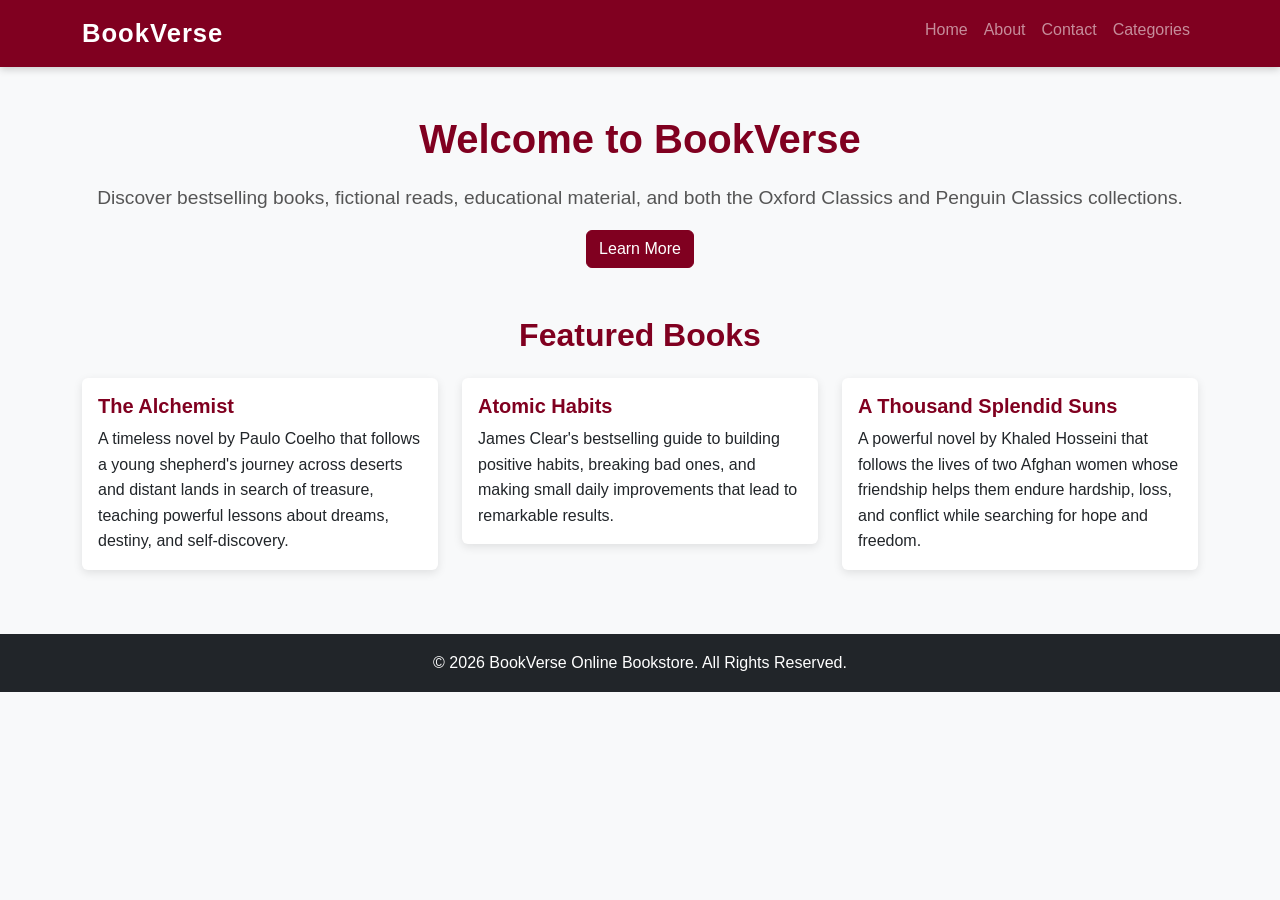
==== index.html @ 31f012ce "added contact.html to the navigation bar of all the pages" ====
<!DOCTYPE html>
<html lang="en">
<head>
    <meta charset="UTF-8">
    <meta name="viewport" content="width=device-width, initial-scale=1.0">
    <title>BookVerse Online Bookstore</title>
    <link href="https://cdn.jsdelivr.net/npm/bootstrap@5.3.3/dist/css/bootstrap.min.css" rel="stylesheet">

    <link rel="stylesheet" href="css/style.css">
</head>
<body>
    <nav class="navbar navbar-expand-lg navbar-dark custom-navbar">
    <div class="container">

        <a class="navbar-brand" href="index.html">
            BookVerse
        </a>

        <button class="navbar-toggler"
                type="button"
                data-bs-toggle="collapse"
                data-bs-target="#navbarNav">

            <span class="navbar-toggler-icon"></span>

        </button>

        <div class="collapse navbar-collapse"
             id="navbarNav">

            <ul class="navbar-nav ms-auto">

                <li class="nav-item">
                    <a class="nav-link"
                       href="index.html">
                        Home
                    </a>
                </li>

                <li class="nav-item">
                    <a class="nav-link"
                       href="about.html">
                        About
                    </a>
                </li>

                <li class="nav-item">
                    <a class="nav-link"
                       href="contact.html">
                        Contact
                    </a>
                </li>

                <li class="nav-item">
                    <a class="nav-link" href="categories.html">
                       Categories
                    </a>
                </li>

            </ul>

        </div>

    </div>
</nav>
<div class="container text-center my-5">

    <h1>Welcome to BookVerse</h1>

    <p class="lead">
        Discover bestselling books, fictional reads,
        educational material, and both the Oxford Classics
        and Penguin Classics collections.
    </p>

    <a href="about.html" class="btn btn-primary">
        Learn More
    </a>

</div>
 <div class="container">

    <h2 class="text-center mb-4">
        Featured Books
    </h2>

    <div class="row">

        <div class="col-md-4 mb-3">
            <div class="card">
                <div class="card-body">
                    <h5 class="card-title">The Alchemist</h5>
                    <p class="card-text">
                
                       A timeless novel by Paulo Coelho that follows a young shepherd's
                       journey across deserts and distant lands in search of treasure,
                       teaching powerful lessons about dreams, destiny, and self-discovery.

                    </p>
                </div>
            </div>
        </div>

        <div class="col-md-4 mb-3">
            <div class="card">
                <div class="card-body">
                    <h5 class="card-title">Atomic Habits</h5>
                    <p class="card-text">
                        James Clear's bestselling guide to building positive habits,
                        breaking bad ones, and making small daily improvements that
                        lead to remarkable results.
                    </p>
                </div>
            </div>
        </div>

        <div class="col-md-4 mb-3">
            <div class="card">
                <div class="card-body">
                    <h5 class="card-title">A Thousand Splendid Suns</h5>
                    <p class="card-text">
                        A powerful novel by Khaled Hosseini that follows the lives
                       of two Afghan women whose friendship helps them endure
                       hardship, loss, and conflict while searching for hope and
                       freedom.
                    </p>
                </div>
            </div>
        </div>

    </div>

</div>

    <footer class="bg-dark text-white text-center p-3 mt-5">
    <p>&copy; 2026 BookVerse Online Bookstore. All Rights Reserved.</p>
    </footer>
    
    <script src="https://cdn.jsdelivr.net/npm/bootstrap@5.3.3/dist/js/bootstrap.bundle.min.js"></script>
    <script src="js/script.js"></script>

</body>
</html>
---- css/style.css ----
/* =========================
   BOOKVERSE STYLESHEET
   Burgundy Edition
   ========================= */

/* General Page Styling */

body {
    font-family: Arial, sans-serif;
    background-color: #f8f9fa;
    color: #333;
    line-height: 1.6;
}


/* Navbar */

.custom-navbar {
    background-color: #800020;
    box-shadow: 0 2px 8px rgba(0, 0, 0, 0.2);
}

.navbar-brand {
    font-size: 1.6rem;
    font-weight: bold;
    letter-spacing: 1px;
}

.nav-link {
    transition: color 0.3s ease;
}

.nav-link:hover {
    color: #f4d6d6 !important;
}

/* Headings */

h1 {
    color: #800020;
    font-weight: bold;
    margin-bottom: 20px;
}

h2 {
    color: #800020;
    font-weight: bold;
}

h3 {
    color: #800020;
    margin-bottom: 15px;
}

/* Hero Section */

.lead {
    color: #555;
    font-size: 1.2rem;
}

/* Cards */

.card {
    border: none;
    box-shadow: 0 3px 10px rgba(0, 0, 0, 0.1);
    transition: transform 0.3s ease;
}

.card:hover {
    transform: translateY(-6px);
}

.card-title {
    color: #800020;
    font-weight: bold;
}

/* Buttons */

.btn-primary {
    background-color: #800020;
    border-color: #800020;
}

.btn-primary:hover {
    background-color: #660019;
    border-color: #660019;
}

/* Forms */

.form-control:focus {
    border-color: #800020;
    box-shadow: 0 0 5px rgba(128, 0, 32, 0.4);
}

/* Footer */

footer {
    background-color: #800020;
    color: white;
    margin-top: 50px;
}

footer p {
    margin: 0;
}

/* Lists */

ul li {
    margin-bottom: 8px;
}

/* Responsive Design */

@media (max-width: 768px) {

    h1 {
        font-size: 2rem;
    }

    h2 {
        font-size: 1.6rem;
    }

    .navbar-brand {
        font-size: 1.3rem;
    }

}
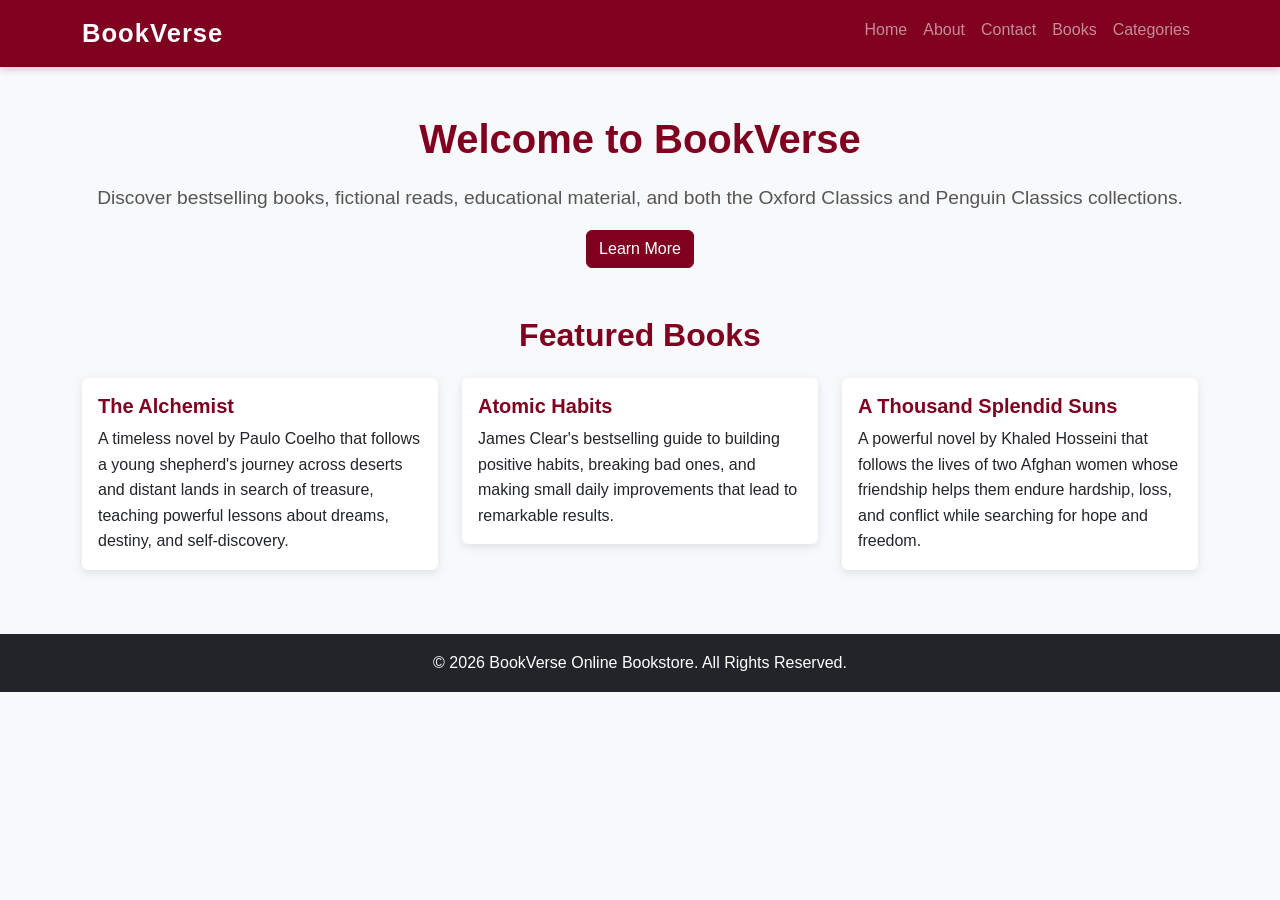
==== commit 224991c8: "updated the pages to fix the issue with the navbar" ====
--- a/index.html
+++ b/index.html
@@ -50,6 +50,12 @@
                         Contact
                     </a>
                 </li>
+
+                <li class="nav-item">
+                        <a class="nav-link" href="books.html">
+                            Books
+                        </a>
+                    </li>
 
                 <li class="nav-item">
                     <a class="nav-link" href="categories.html">
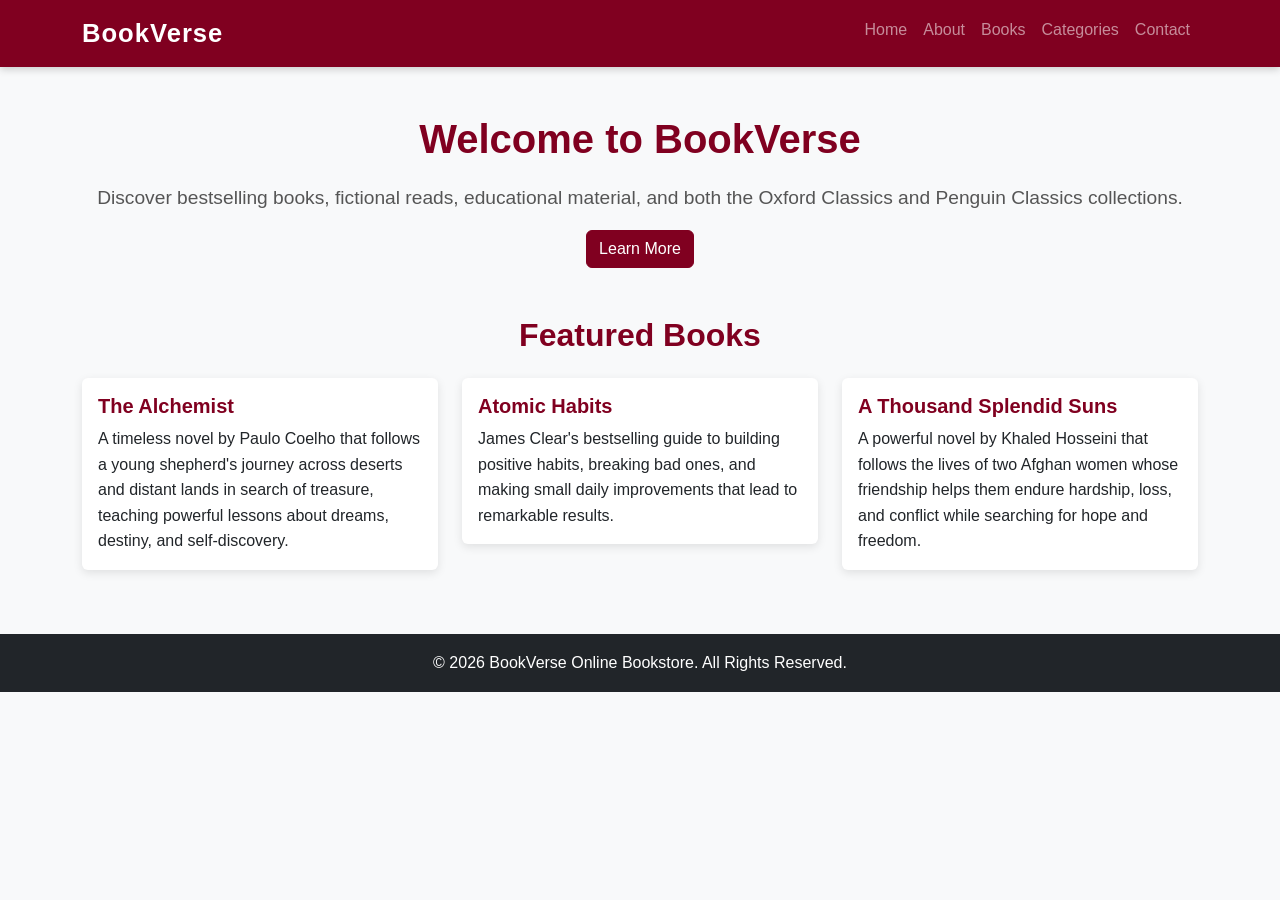
==== commit 1132cd7a: "made the navbar uniform in all the pages" ====
--- a/index.html
+++ b/index.html
@@ -30,24 +30,15 @@
 
             <ul class="navbar-nav ms-auto">
 
-                <li class="nav-item">
-                    <a class="nav-link"
-                       href="index.html">
+               <li class="nav-item">
+                    <a class="nav-link" href="index.html">
                         Home
                     </a>
                 </li>
 
                 <li class="nav-item">
-                    <a class="nav-link"
-                       href="about.html">
+                    <a class="nav-link" href="about.html">
                         About
-                    </a>
-                </li>
-
-                <li class="nav-item">
-                    <a class="nav-link"
-                       href="contact.html">
-                        Contact
                     </a>
                 </li>
 
@@ -57,12 +48,22 @@
                         </a>
                     </li>
 
+
                 <li class="nav-item">
                     <a class="nav-link" href="categories.html">
                        Categories
                     </a>
                 </li>
 
+
+
+                <li class="nav-item">
+                    <a class="nav-link" href="contact.html">
+                        Contact
+                    </a>
+                </li>
+
+               
             </ul>
 
         </div>
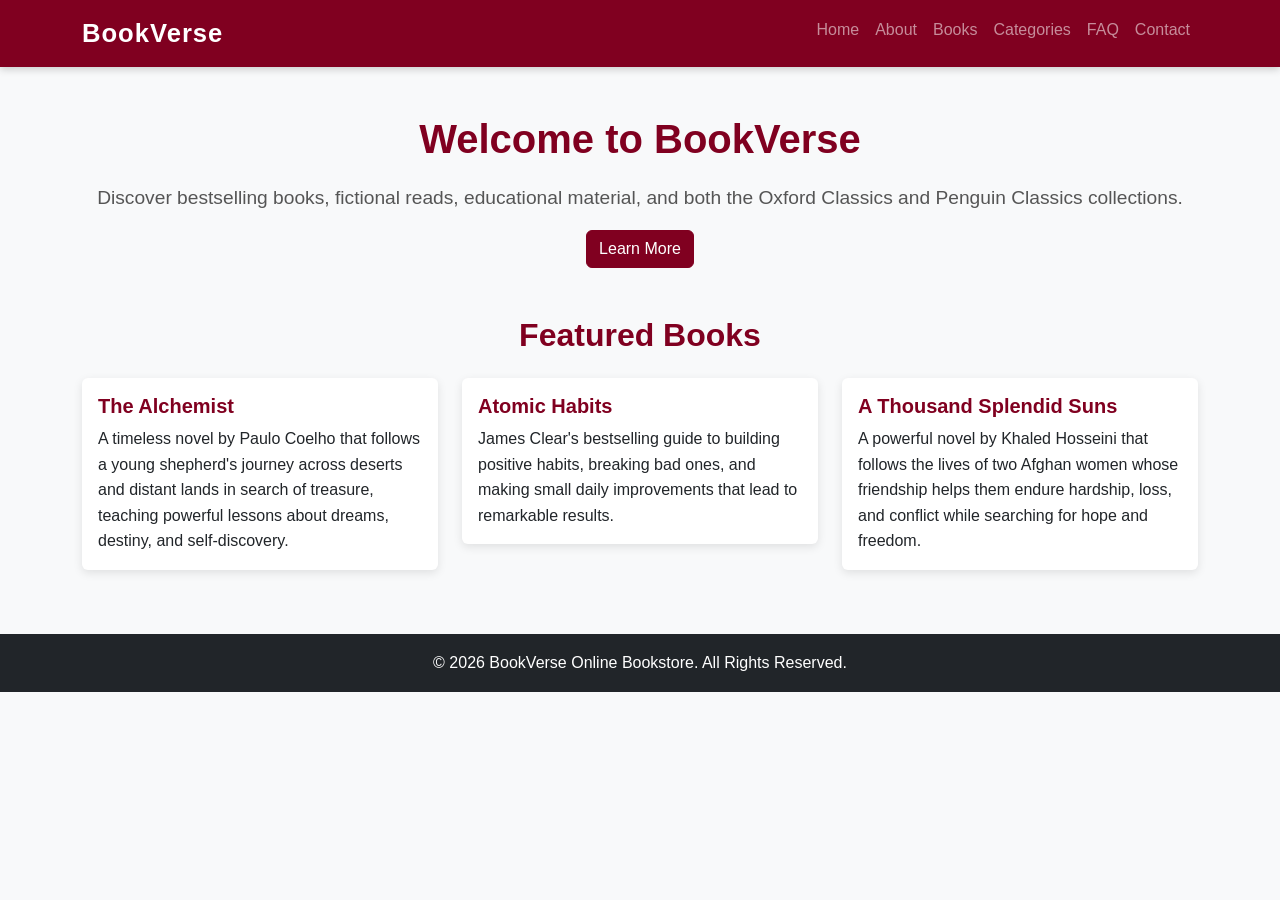
==== commit c225d660: "added faq.html to the navbar of all pages" ====
--- a/index.html
+++ b/index.html
@@ -53,6 +53,12 @@
                     <a class="nav-link" href="categories.html">
                        Categories
                     </a>
+                </li>
+
+                <li class="nav-item">
+                <a class="nav-link" href="faq.html">
+                   FAQ
+                </a>
                 </li>
 
 
--- a/css/style.css
+++ b/css/style.css
@@ -113,6 +113,24 @@
     margin-bottom: 8px;
 }
 
+.card-img-top {
+    width: 100%;
+    height: 300px;
+    object-fit: contain;
+    background-color: white;
+}
+
+/* Inline Validation */
+
+.error-message {
+    color: #800020;
+    font-size: 0.9rem;
+    font-weight: 500;
+    display: block;
+    margin-top: 5px;
+}
+
+
 /* Responsive Design */
 
 @media (max-width: 768px) {
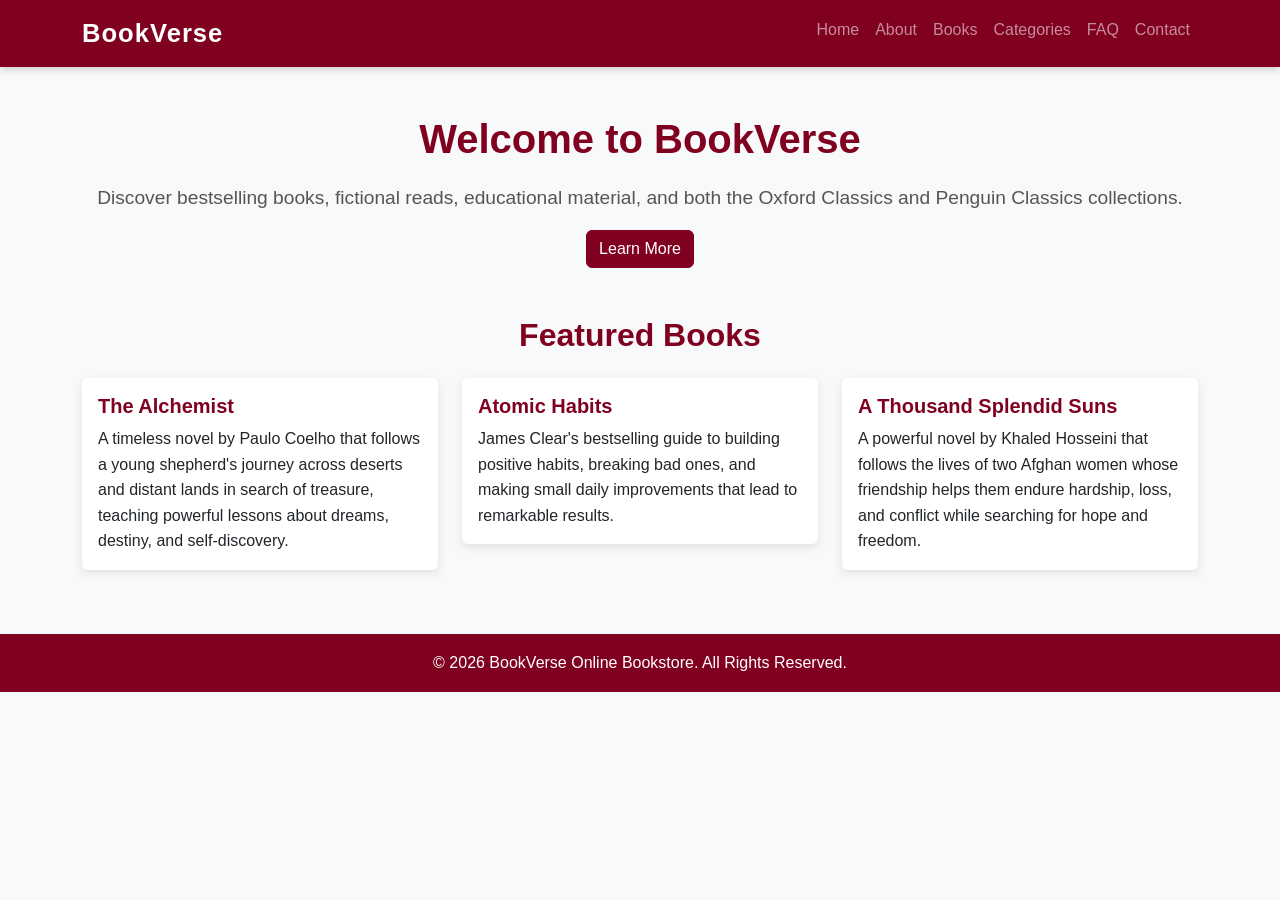
==== commit 5e9f4b7b: "added new page authors.html" ====
--- a/index.html
+++ b/index.html
@@ -145,7 +145,7 @@
 
 </div>
 
-    <footer class="bg-dark text-white text-center p-3 mt-5">
+    <footer class="text-white text-center p-3 mt-5">
     <p>&copy; 2026 BookVerse Online Bookstore. All Rights Reserved.</p>
     </footer>
     
--- a/css/style.css
+++ b/css/style.css
@@ -113,11 +113,23 @@
     margin-bottom: 8px;
 }
 
+/*Image dimensions(Bookpage*/
 .card-img-top {
     width: 100%;
     height: 300px;
     object-fit: contain;
     background-color: white;
+}
+/* Book Details Image */
+
+#bookImage {
+    width: 100%;
+    max-width: 280px;
+    height: 420px;
+    object-fit: contain;
+    background-color: white;
+    display: block;
+    margin: 0 auto;
 }
 
 /* Inline Validation */
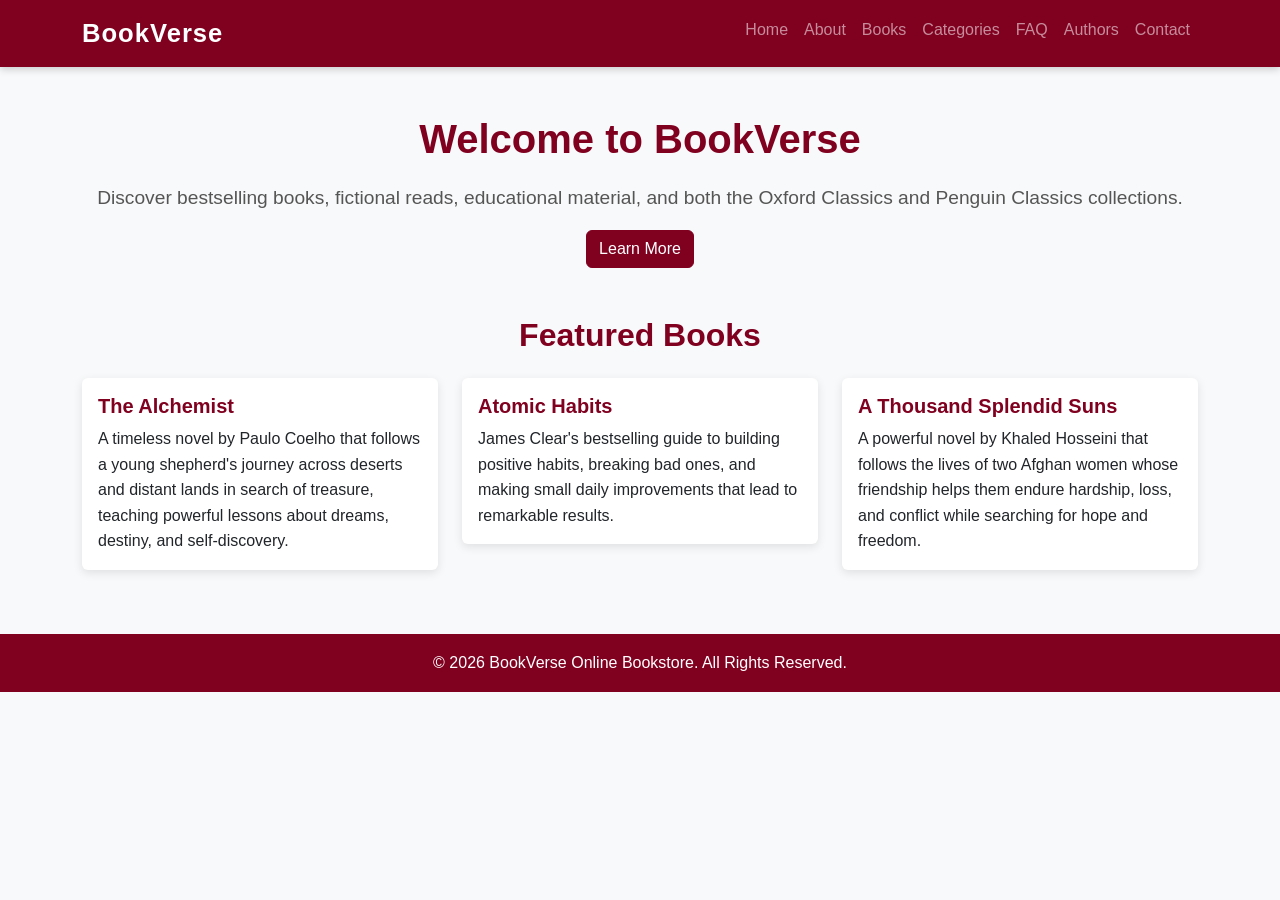
==== commit cc741f2b: "added authors.html to nav bar of other pages" ====
--- a/index.html
+++ b/index.html
@@ -56,9 +56,15 @@
                 </li>
 
                 <li class="nav-item">
-                <a class="nav-link" href="faq.html">
-                   FAQ
-                </a>
+                   <a class="nav-link" href="faq.html">
+                      FAQ
+                    </a>
+                </li>
+
+                <li class="nav-item">
+                   <a class="nav-link" href="authors.html">
+                       Authors
+                   </a>
                 </li>
 
 
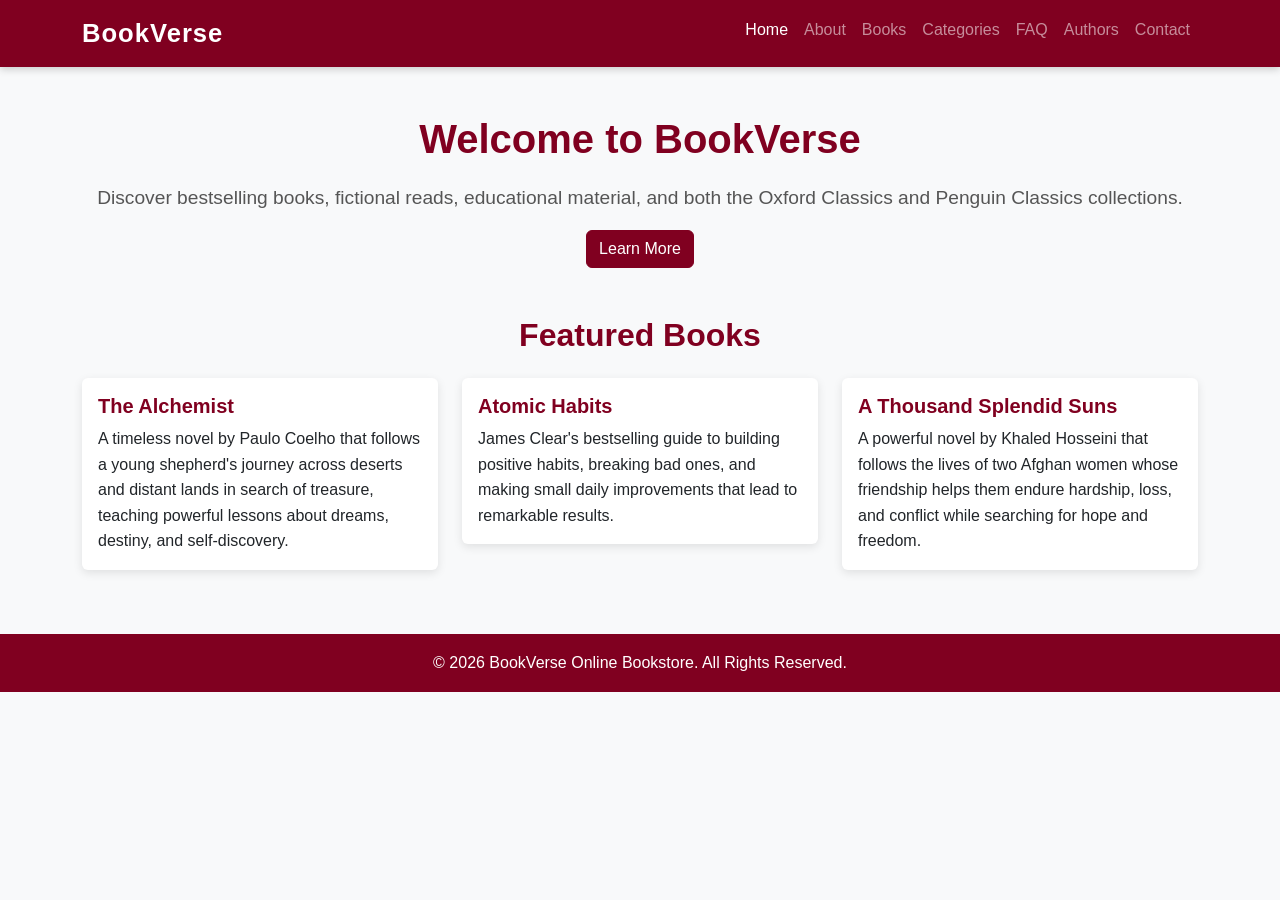
==== commit 24967074: "add active navigation states to website pages" ====
--- a/index.html
+++ b/index.html
@@ -3,7 +3,7 @@
 <head>
     <meta charset="UTF-8">
     <meta name="viewport" content="width=device-width, initial-scale=1.0">
-    <title>BookVerse Online Bookstore</title>
+   <title>Home | BookVerse Online Bookstore</title>
     <link href="https://cdn.jsdelivr.net/npm/bootstrap@5.3.3/dist/css/bootstrap.min.css" rel="stylesheet">
 
     <link rel="stylesheet" href="css/style.css">
@@ -31,7 +31,7 @@
             <ul class="navbar-nav ms-auto">
 
                <li class="nav-item">
-                    <a class="nav-link" href="index.html">
+                    <a class="nav-link active" href="index.html">
                         Home
                     </a>
                 </li>
--- a/css/style.css
+++ b/css/style.css
@@ -131,6 +131,16 @@
     display: block;
     margin: 0 auto;
 }
+/* Author Images */
+
+.author-img {
+    width: 100%;
+    height: 300px;
+    object-fit: contain;
+    object-position: center;
+    background-color: white;
+    display: block;
+}
 
 /* Inline Validation */
 
